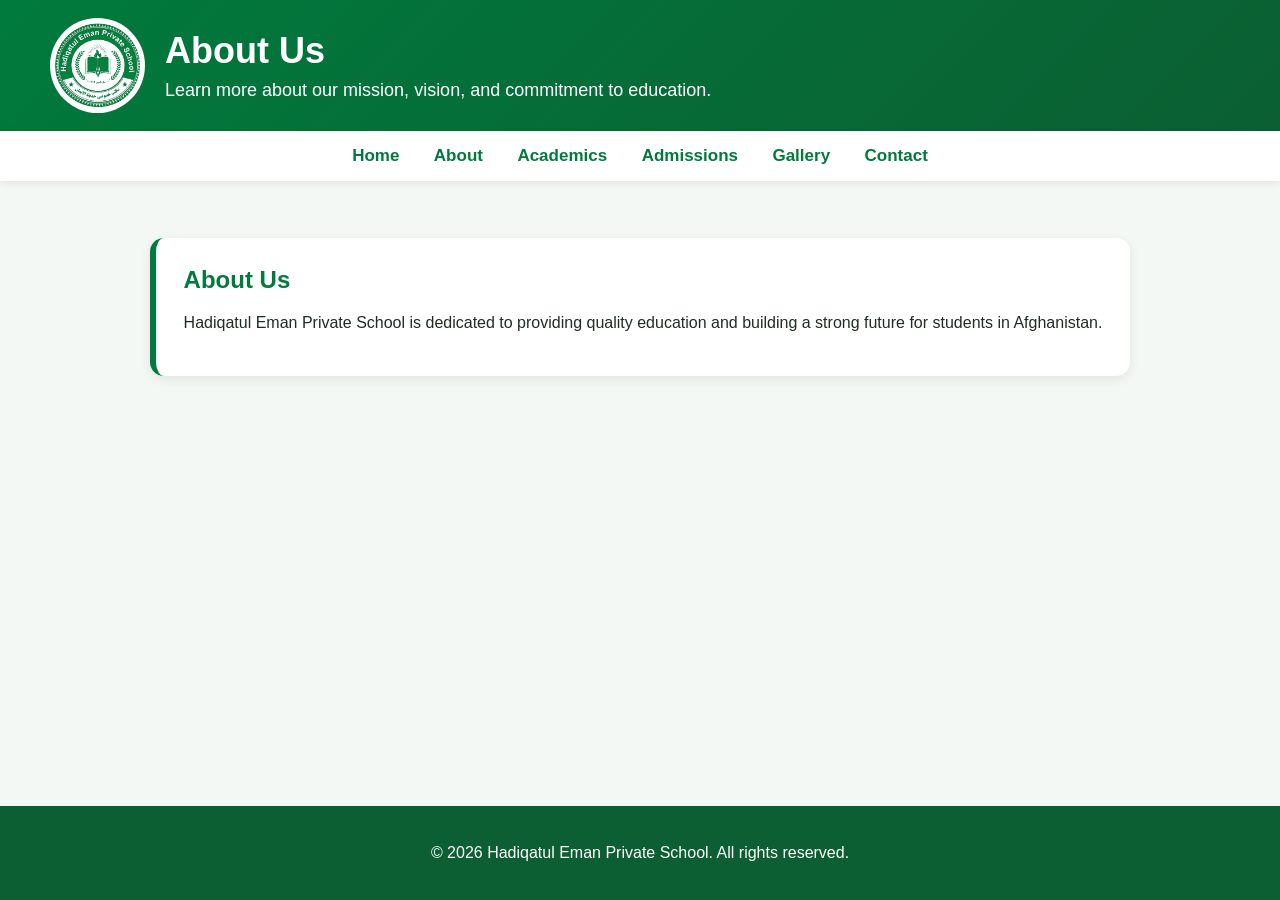
==== about.html @ a8b894a7 "Add files via upload" ====
<!DOCTYPE html>
<html>
<head>
  <title>About - Hadiqatul Eman Private School</title>

  <style>
    html, body {
      height: 100%;
      margin: 0;
    }

    body {
      font-family: Arial, sans-serif;
      background: #f4f8f5;
      color: #1f2d24;
      display: flex;
      flex-direction: column;
    }

    header {
      background: linear-gradient(135deg, #007a3d, #0b5f32);
      color: white;
      padding: 18px 50px;
      display: flex;
      align-items: center;
      gap: 20px;
    }

    .logo {
      width: 85px;
      height: 85px;
      border-radius: 50%;
      background: white;
      object-fit: cover;
      padding: 5px;
    }

    .header-text h1 {
      margin: 0;
      font-size: 36px;
    }

    .header-text p {
      margin: 8px 0 0;
      font-size: 18px;
    }

    nav {
      background: white;
      padding: 15px;
      text-align: center;
      box-shadow: 0 2px 8px rgba(0,0,0,0.08);
    }

    nav a {
      margin: 15px;
      color: #007a3d;
      text-decoration: none;
      font-weight: bold;
      font-size: 17px;
    }

    nav a:hover {
      color: #0b5f32;
      text-decoration: underline;
    }

    section {
      padding: 35px;
      max-width: 1100px;
      margin: auto;
      flex: 1;
    }

    .box {
      background: white;
      padding: 28px;
      margin: 22px 0;
      border-radius: 14px;
      border-left: 6px solid #007a3d;
      box-shadow: 0 3px 12px rgba(0,0,0,0.08);
    }

    .box h2 {
      color: #007a3d;
      margin-top: 0;
    }

    footer {
      background: #0b5f32;
      color: white;
      text-align: center;
      padding: 22px;
      margin-top: auto;
    }
  </style>
</head>

<body>

  <!-- ✅ FIXED HEADER -->
  <header>
    <img src="images/1.jpg" class="logo">

    <div class="header-text">
      <h1>About Us</h1>
      <p>Learn more about our mission, vision, and commitment to education.</p>
    </div>
  </header>

  <nav>
    <a href="index.html">Home</a>
    <a href="about.html">About</a>
    <a href="academics.html">Academics</a>
    <a href="admissions.html">Admissions</a>
    <a href="gallery.html">Gallery</a>
    <a href="contact.html">Contact</a>
  </nav>

  <section>
    <div class="box">
      <h2>About Us</h2>
      <p>
        Hadiqatul Eman Private School is dedicated to providing quality education
        and building a strong future for students in Afghanistan.
      </p>
    </div>
  </section>

  <footer>
    <p>© 2026 Hadiqatul Eman Private School. All rights reserved.</p>
  </footer>

</body>
</html>
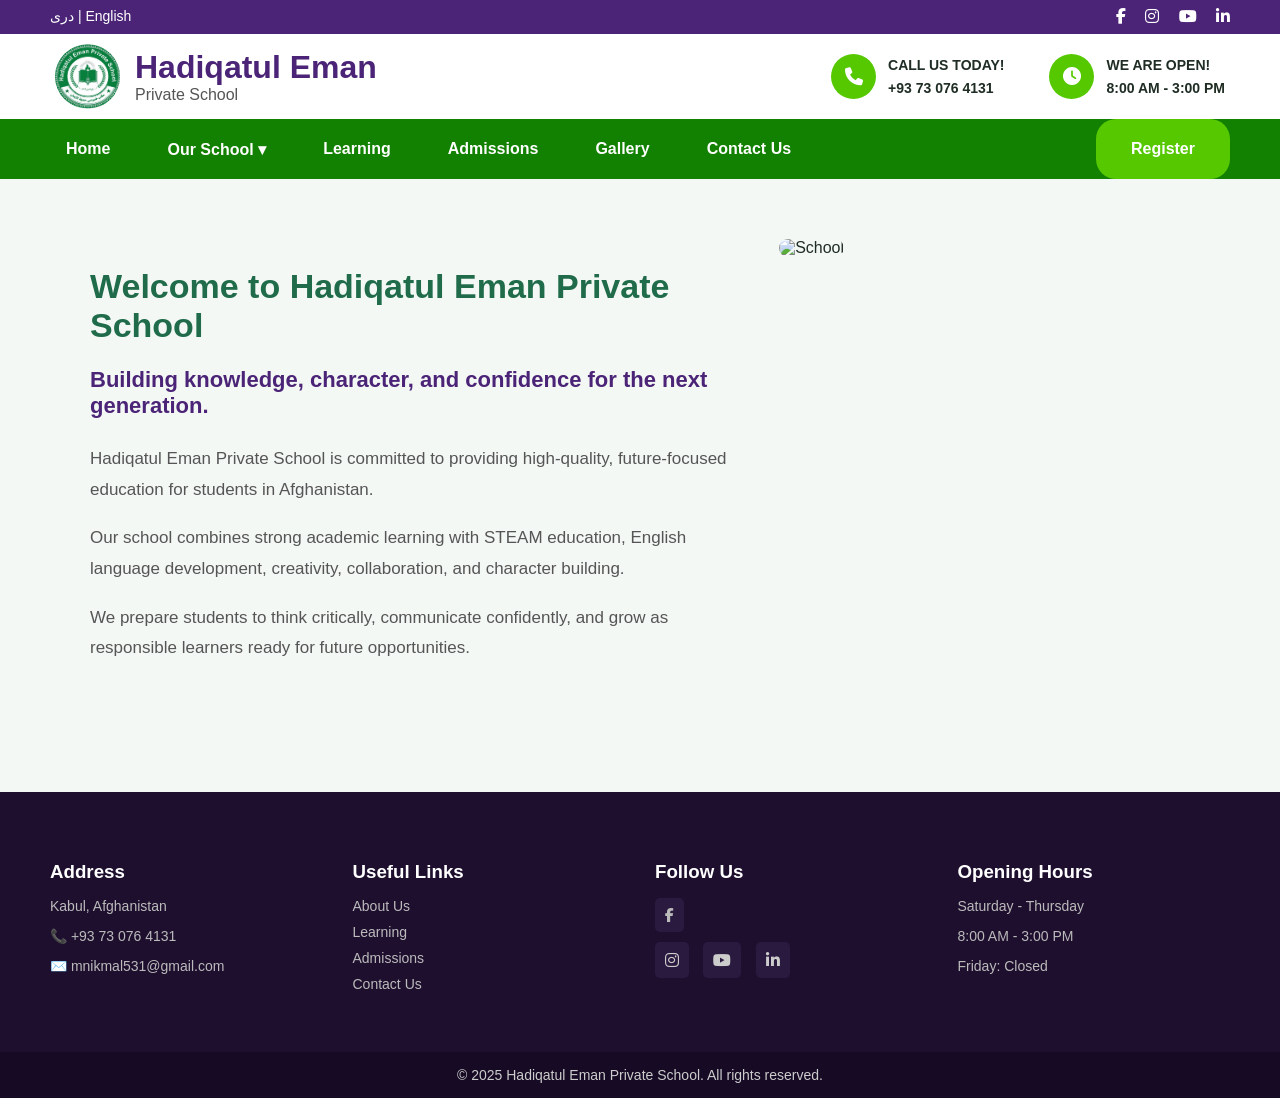
==== commit 96148948: "Add files via upload" ====
--- a/about.html
+++ b/about.html
@@ -3,133 +3,197 @@
 <head>
   <title>About - Hadiqatul Eman Private School</title>
 
-  <style>
-    html, body {
-      height: 100%;
-      margin: 0;
-    }
+  <!-- ICONS -->
+  <link rel="stylesheet" href="https://cdnjs.cloudflare.com/ajax/libs/font-awesome/6.5.0/css/all.min.css">
 
-    body {
-      font-family: Arial, sans-serif;
-      background: #f4f8f5;
-      color: #1f2d24;
-      display: flex;
-      flex-direction: column;
-    }
-
-    header {
-      background: linear-gradient(135deg, #007a3d, #0b5f32);
-      color: white;
-      padding: 18px 50px;
-      display: flex;
-      align-items: center;
-      gap: 20px;
-    }
-
-    .logo {
-      width: 85px;
-      height: 85px;
-      border-radius: 50%;
-      background: white;
-      object-fit: cover;
-      padding: 5px;
-    }
-
-    .header-text h1 {
-      margin: 0;
-      font-size: 36px;
-    }
-
-    .header-text p {
-      margin: 8px 0 0;
-      font-size: 18px;
-    }
-
-    nav {
-      background: white;
-      padding: 15px;
-      text-align: center;
-      box-shadow: 0 2px 8px rgba(0,0,0,0.08);
-    }
-
-    nav a {
-      margin: 15px;
-      color: #007a3d;
-      text-decoration: none;
-      font-weight: bold;
-      font-size: 17px;
-    }
-
-    nav a:hover {
-      color: #0b5f32;
-      text-decoration: underline;
-    }
-
-    section {
-      padding: 35px;
-      max-width: 1100px;
-      margin: auto;
-      flex: 1;
-    }
-
-    .box {
-      background: white;
-      padding: 28px;
-      margin: 22px 0;
-      border-radius: 14px;
-      border-left: 6px solid #007a3d;
-      box-shadow: 0 3px 12px rgba(0,0,0,0.08);
-    }
-
-    .box h2 {
-      color: #007a3d;
-      margin-top: 0;
-    }
-
-    footer {
-      background: #0b5f32;
-      color: white;
-      text-align: center;
-      padding: 22px;
-      margin-top: auto;
-    }
-  </style>
+  <!-- MAIN CSS -->
+  <link rel="stylesheet" href="style.css">
 </head>
 
 <body>
 
-  <!-- ✅ FIXED HEADER -->
+  <!-- TOP BAR -->
+  <div class="top-bar">
+    <div>دری | English</div>
+    <div class="socials">
+
+  <a href="https://www.facebook.com/share/1cGxTyn4uo/?mibextid=wwXIfr" target="_blank">
+    <i class="fab fa-facebook-f"></i>
+  </a>
+
+  <a href="#">
+    <i class="fab fa-instagram"></i>
+  </a>
+
+  <a href="#">
+    <i class="fab fa-youtube"></i>
+  </a>
+
+  <a href="#">
+    <i class="fab fa-linkedin-in"></i>
+  </a>
+
+</div>
+  </div>
+
+  <!-- HEADER (same as home) -->
   <header>
-    <img src="images/1.jpg" class="logo">
+    <div class="logo-area">
+      <img src="images/1.jpg" class="logo">
 
-    <div class="header-text">
-      <h1>About Us</h1>
-      <p>Learn more about our mission, vision, and commitment to education.</p>
+      <div>
+        <h1>Hadiqatul Eman</h1>
+        <p>Private School</p>
+      </div>
+    </div>
+
+    <div class="header-info">
+
+      <div class="info-box">
+        <div class="icon">
+          <i class="fas fa-phone"></i>
+        </div>
+        <div>
+          CALL US TODAY!<br>
+          +93 73 076 4131
+        </div>
+      </div>
+
+      <div class="info-box">
+        <div class="icon">
+          <i class="fas fa-clock"></i>
+        </div>
+        <div>
+          WE ARE OPEN!<br>
+          8:00 AM - 3:00 PM
+        </div>
+      </div>
+
     </div>
   </header>
 
+  <!-- NAV -->
   <nav>
-    <a href="index.html">Home</a>
-    <a href="about.html">About</a>
-    <a href="academics.html">Academics</a>
-    <a href="admissions.html">Admissions</a>
-    <a href="gallery.html">Gallery</a>
-    <a href="contact.html">Contact</a>
+
+    <div class="nav-left">
+      <a href="index.html">Home</a>
+      <div class="dropdown">
+  <a href="about.html" class="dropbtn">Our School ▾</a>
+
+  <div class="dropdown-content">
+  <a href="about.html">About Hadiqatul Eman Private School</a>
+  <a href="principal-message.html">Principal's Message</a>
+  <a href="facilities.html">Campus and Facilities</a>
+  <a href="transportation.html">Transportation Services</a>
+  <a href="classes.html">Classes and Grade Levels</a>
+  <a href="term-dates.html">Term Dates</a>
+</div>
+</div>
+      <a href="academics.html">Learning</a>
+      <a href="admissions.html">Admissions</a>
+      <a href="gallery.html">Gallery</a>
+      <a href="contact.html">Contact Us</a>
+    </div>
+
+    <a href="admissions.html" class="register">Register</a>
   </nav>
 
-  <section>
-    <div class="box">
-      <h2>About Us</h2>
+ 
+
+<!-- ABOUT CONTENT -->
+<section class="about-modern">
+
+  <div class="about-container">
+
+    <div class="about-text">
+      <h1>Welcome to Hadiqatul Eman Private School</h1>
+      <h3>Building knowledge, character, and confidence for the next generation.</h3>
+
       <p>
-        Hadiqatul Eman Private School is dedicated to providing quality education
-        and building a strong future for students in Afghanistan.
+        Hadiqatul Eman Private School is committed to providing high-quality,
+        future-focused education for students in Afghanistan.
+      </p>
+
+      <p>
+        Our school combines strong academic learning with STEAM education,
+        English language development, creativity, collaboration, and character building.
+      </p>
+
+      <p>
+        We prepare students to think critically, communicate confidently,
+        and grow as responsible learners ready for future opportunities.
       </p>
     </div>
+
+    <div class="about-image">
+      <img src="images/9.JPEG " alt="School">
+    </div>
+
+  </div>
+
+</section>
+
+
+
+
+
+
+  
   </section>
 
-  <footer>
-    <p>© 2026 Hadiqatul Eman Private School. All rights reserved.</p>
-  </footer>
+
+
+ <!-- NEW FOOTER -->
+<footer class="footer">
+
+  <div class="footer-container">
+
+    <!-- ADDRESS -->
+    <div class="footer-box">
+      <h3>Address</h3>
+      <p>Kabul, Afghanistan</p>
+      <p>📞 +93 73 076 4131</p>
+      <p>✉️ mnikmal531@gmail.com</p>
+    </div>
+
+    <!-- LINKS -->
+    <div class="footer-box">
+      <h3>Useful Links</h3>
+      <a href="about.html">About Us</a>
+      <a href="academics.html">Learning</a>
+      <a href="admissions.html">Admissions</a>
+      <a href="contact.html">Contact Us</a>
+    </div>
+
+    <!-- SOCIAL -->
+    <div class="footer-box">
+      <h3>Follow Us</h3>
+      <div class="footer-socials">
+        <a href="https://www.facebook.com/share/1cGxTyn4uo/?mibextid=wwXIfr" target="_blank">
+  <i class="fab fa-facebook-f"></i>
+</a>
+        <i class="fab fa-instagram"></i>
+        <i class="fab fa-youtube"></i>
+        <i class="fab fa-linkedin-in"></i>
+      </div>
+    </div>
+
+    <!-- HOURS -->
+    <div class="footer-box">
+      <h3>Opening Hours</h3>
+      <p>Saturday - Thursday</p>
+      <p>8:00 AM - 3:00 PM</p>
+      <p>Friday: Closed</p>
+    </div>
+
+  </div>
+
+  <!-- BOTTOM -->
+  <div class="footer-bottom">
+    © 2025 Hadiqatul Eman Private School. All rights reserved.
+  </div>
+
+</footer>
 
 </body>
 </html>
--- a/style.css
+++ b/style.css
@@ -0,0 +1,772 @@
+body {
+  font-family: Arial, sans-serif;
+  margin: 0;
+  background: #f4f8f5;
+  color: #1f2d24;
+}
+
+/* TOP BAR */
+.top-bar {
+  background: #4b2477;
+  color: white;
+  padding: 8px 50px;
+  display: flex;
+  justify-content: space-between;
+  font-size: 14px;
+}
+
+.socials a {
+  color: white;
+  margin-left: 15px;
+  font-size: 16px;
+  text-decoration: none;
+}
+
+.socials a:hover {
+  color: #55c800;
+}
+
+/* HEADER */
+header {
+  background: white;
+  padding: 10px 55px;
+  display: flex;
+  align-items: center;
+  justify-content: space-between;
+}
+
+.logo-area {
+  display: flex;
+  align-items: center;
+  gap: 15px;
+}
+
+.logo {
+  width: 65px;
+  height: 65px;
+  border-radius: 50%;
+  object-fit: cover;
+}
+
+.logo-area h1 {
+  margin: 0;
+  color: #4b2477;
+  font-size: 32px;
+}
+
+.logo-area p {
+  margin: 0;
+  color: #555;
+  font-size: 16px;
+}
+
+/* PHONE + HOURS INFO */
+.header-info {
+  display: flex;
+  gap: 45px;
+  align-items: center;
+  font-weight: bold;
+}
+
+.info-box {
+  display: flex;
+  align-items: center;
+  gap: 12px;
+  font-size: 14px;
+  line-height: 1.6;
+}
+
+.icon {
+  width: 45px;
+  height: 45px;
+  background: #55c800;
+  color: white;
+  display: flex;
+  align-items: center;
+  justify-content: center;
+  border-radius: 50%;
+  font-size: 18px;
+}
+
+/* NAV BAR */
+nav {
+  background: #128000;
+  padding: 0 50px;
+  display: flex;
+  align-items: center;
+  height: 60px;
+
+  position: sticky;
+  top: 0;
+  z-index: 999;
+}
+
+.nav-left {
+  display: flex;
+  gap: 25px;
+}
+
+nav a {
+  color: white;
+  text-decoration: none;
+  font-weight: bold;
+  font-size: 16px;
+  padding: 10px 16px;
+  border-radius: 20px;   /* 👈 THIS MAKES IT ROUNDED */
+  transition: 0.3s;
+}
+
+nav a:hover {
+  background: #4b2477;
+  color: white;
+}
+
+/* REGISTER BUTTON */
+.register {
+  margin-left: auto;
+  background: #55c800;
+  padding: 0 35px;
+  height: 60px;
+  display: flex;
+  align-items: center;
+}
+
+.register:hover {
+  background: #66e000;
+}
+
+/* MAIN SECTIONS */
+section {
+  padding: 35px;
+  max-width: 1100px;
+  margin: auto;
+}
+
+.section-title {
+  text-align: center;
+  color: #007a3d;
+}
+
+.hero-img {
+  width: 100%;
+  height: 360px;
+  object-fit: cover;
+  border-radius: 16px;
+  box-shadow: 0 5px 18px rgba(0,0,0,0.15);
+}
+
+/* CARD BOXES */
+.box {
+  background: white;
+  padding: 28px;
+  margin: 22px 0;
+  border-radius: 14px;
+  border-left: 6px solid #007a3d;
+  box-shadow: 0 3px 12px rgba(0,0,0,0.08);
+}
+
+.box h2 {
+  color: #007a3d;
+  margin-top: 0;
+}
+
+/* GALLERY */
+.gallery {
+  display: flex;
+  flex-wrap: wrap;
+  gap: 14px;
+  justify-content: center;
+}
+
+.gallery img {
+  width: 300px;
+  height: 210px;
+  object-fit: cover;
+  border-radius: 14px;
+  box-shadow: 0 3px 10px rgba(0,0,0,0.12);
+}
+
+/* FOOTER */
+footer {
+  background: #1e0f2f;
+  color: #ccc;
+  margin-top: 50px;
+}
+
+.footer-container {
+  display: flex;
+  flex-wrap: wrap;
+  justify-content: space-between;
+  padding: 50px;
+  gap: 30px;
+}
+
+.footer-box {
+  flex: 1;
+  min-width: 200px;
+}
+
+.footer-box h3 {
+  color: white;
+  margin-bottom: 15px;
+}
+
+.footer-box p,
+.footer-box a {
+  display: block;
+  margin-bottom: 10px;
+  color: #bbb;
+  text-decoration: none;
+  font-size: 14px;
+}
+
+.footer-box a:hover {
+  color: #55c800;
+}
+
+.footer-socials i {
+  margin-right: 10px;
+  background: #2a1a3f;
+  padding: 10px;
+  border-radius: 5px;
+  cursor: pointer;
+}
+
+.footer-socials i:hover {
+  background: #55c800;
+  color: white;
+}
+
+.footer-bottom {
+  text-align: center;
+  padding: 15px;
+  background: #160a25;
+  font-size: 14px;
+}
+
+/* HERO SLIDER */
+.slider {
+  position: relative;
+  width: 100%;
+  height: 520px;
+  overflow: hidden;
+  border-radius: 16px;
+  box-shadow: 0 5px 18px rgba(0,0,0,0.15);
+}
+
+.slide {
+  display: none;
+  width: 100%;
+  height: 100%;
+  object-fit: cover;
+}
+
+.slide.active {
+  display: block;
+}
+
+.prev,
+.next {
+  position: absolute;
+  top: 50%;
+  transform: translateY(-50%);
+  background: rgba(0,0,0,0.45);
+  color: white;
+  border: none;
+  font-size: 30px;
+  padding: 12px 18px;
+  cursor: pointer;
+  border-radius: 50%;
+}
+
+.prev {
+  left: 18px;
+}
+
+.next {
+  right: 18px;
+}
+
+.prev:hover,
+.next:hover {
+  background: rgba(0,0,0,0.7);
+}
+
+/* WELCOME SECTION */
+.welcome-section {
+  max-width: 1100px;
+  margin: 0px auto;
+  padding: 20px;
+}
+
+/* CENTER TITLE */
+.welcome-title {
+  text-align: center;
+  font-size: 36px;
+  margin-bottom: 30px;
+  color: #1f6b4a;
+}
+
+.welcome-title span {
+  color: #4b2477;
+}
+
+/* LEFT + RIGHT LAYOUT */
+.welcome-content {
+  display: flex;
+  align-items: center;
+  gap: 40px;
+}
+
+.welcome-text {
+  flex: 1;
+}
+
+.welcome-text p {
+  font-size: 17px;
+  line-height: 1.7;
+  color: #555;
+}
+
+.read-more-btn {
+  display: inline-block;
+  margin-top: 15px;
+  background: #4b2477;
+  color: white;
+  padding: 12px 25px;
+  text-decoration: none;
+  font-weight: bold;
+  border-radius: 4px;
+}
+
+.read-more-btn:hover {
+  background: #1f6b4a;
+}
+
+/* IMAGE RIGHT */
+.welcome-image {
+  flex: 1;
+}
+
+.welcome-image img {
+  width: 100%;
+  border-radius: 16px;
+  box-shadow: 0 5px 18px rgba(0,0,0,0.15);
+}
+
+
+/* WHY SECTION */
+.why-section {
+  display: flex;
+  align-items: center;
+  gap: 40px;
+  max-width: 1100px;
+  margin: 40px auto;
+  padding: 20px;
+
+  flex-direction: row-reverse;   /* 👈 ADD THIS LINE */
+}
+
+.why-image {
+  flex: 1;
+}
+
+.why-image img {
+  width: 100%;
+  border-radius: 12px;
+}
+
+.why-text {
+  flex: 1;
+}
+
+.why-text h2 {
+  font-size: 32px;
+  color: #4b2477;
+}
+
+.why-text h2 span {
+  color: #1f6b4a;
+}
+
+.why-text p {
+  margin-top: 10px;
+  color: #555;
+  line-height: 1.7;
+}
+
+/* ICONS */
+.why-icons {
+  display: flex;
+  gap: 25px;
+  margin-top: 25px;
+}
+
+.why-item {
+  text-align: center;
+}
+
+.circle {
+  width: 60px;
+  height: 60px;
+  background: #1f6b4a;
+  color: white;
+  display: flex;
+  align-items: center;
+  justify-content: center;
+  border-radius: 50%;
+  font-size: 24px;
+  margin: auto;
+}
+
+.why-item p {
+  margin-top: 8px;
+  font-size: 14px;
+}
+
+
+
+
+
+/* LEARNING CYCLE SECTION */
+.learning-cycle-section {
+  max-width: 1100px;
+  margin: 50px auto;
+  padding: 30px;
+  display: flex;
+  align-items: center;
+  gap: 50px;
+}
+
+/* LEFT TEXT */
+.cycle-text {
+  flex: 1;
+}
+
+.cycle-text h2 {
+  font-size: 36px;
+  color: #1f6b4a;
+  margin-bottom: 15px;
+}
+
+.cycle-text p {
+  font-size: 17px;
+  line-height: 1.8;
+  color: #555;
+}
+
+/* RIGHT CIRCLE AREA */
+.circle-cycle {
+  flex: 1;
+  position: relative;
+  width: 520px;
+  height: 520px;
+  border: 6px dashed #1f6b4a;
+  border-radius: 50%;
+  margin: auto;
+}
+
+/* CIRCLE ITEMS */
+.cycle-node {
+  position: absolute;
+  width: 130px;
+  height: 130px;
+  background: white;
+  border: 5px solid #55c800;
+  border-radius: 50%;
+  text-align: center;
+  box-shadow: 0 6px 18px rgba(0,0,0,0.15);
+  display: flex;
+  flex-direction: column;
+  align-items: center;
+  justify-content: center;
+}
+
+/* IMAGE INSIDE EACH CIRCLE */
+.cycle-node img {
+  width: 58px;
+  height: 58px;
+  border-radius: 50%;
+  object-fit: cover;
+  margin-bottom: 6px;
+}
+
+.cycle-node h3 {
+  margin: 0;
+  font-size: 16px;
+  color: #1f6b4a;
+}
+
+/* POSITIONS AROUND CIRCLE */
+.node-1 {
+  top: -35px;
+  left: 195px;
+}
+
+.node-2 {
+  top: 120px;
+  right: -45px;
+}
+
+.node-3 {
+  bottom: 20px;
+  right: 40px;
+}
+
+.node-4 {
+  bottom: 20px;
+  left: 40px;
+}
+
+.node-5 {
+  top: 120px;
+  left: -45px;
+}
+
+/* HOVER EFFECT */
+.cycle-node:hover {
+  transform: scale(1.08);
+  transition: 0.3s;
+}
+
+
+
+
+
+
+/* HIGHLIGHTS SECTION */
+.highlights-section {
+  max-width: 1100px;
+  margin: 50px auto;
+  padding: 30px;
+}
+
+.highlights-container {
+  display: flex;
+  gap: 25px;
+  margin-top: 30px;
+}
+
+.highlight-card {
+  flex: 1;
+  background: white;
+  border-radius: 16px;
+  overflow: hidden;
+  box-shadow: 0 6px 18px rgba(0,0,0,0.12);
+  text-align: center;
+  transition: 0.3s ease;
+}
+
+.highlight-card:hover {
+  transform: translateY(-8px);
+}
+
+.highlight-card img {
+  width: 100%;
+  height: 190px;
+  object-fit: cover;
+}
+
+.highlight-card h3 {
+  color: #1f6b4a;
+  font-size: 22px;
+  margin: 20px 15px 10px;
+}
+
+.highlight-card p {
+  color: #555;
+  padding: 0 20px;
+  line-height: 1.6;
+}
+
+.highlight-card a {
+  display: inline-block;
+  margin: 15px 0 25px;
+  background: #4b2477;
+  color: white;
+  padding: 10px 20px;
+  border-radius: 4px;
+  text-decoration: none;
+  font-weight: bold;
+}
+
+.highlight-card a:hover {
+  background: #1f6b4a;
+}
+
+
+/* DROPDOWN MENU */
+.dropdown {
+  position: relative;
+}
+
+.dropbtn {
+  display: block;
+}
+
+.dropdown-content {
+  display: none;
+  position: absolute;
+  top: 60px;
+  left: 0;
+  background: white;
+  min-width: 280px;
+  box-shadow: 0 6px 18px rgba(0,0,0,0.15);
+  z-index: 1000;
+}
+
+.dropdown-content a {
+  display: block;
+  color: #555;
+  padding: 14px 22px;
+  font-size: 14px;
+  font-weight: normal;
+}
+
+.dropdown-content a:hover {
+  background: #f4f8f5;
+  color: #1f6b4a;
+}
+
+.dropdown:hover .dropdown-content {
+  display: block;
+}
+
+
+/* PAGE HERO */
+.page-hero {
+  max-width: 100%;
+  height: 320px;
+  margin: 0;
+  padding: 0;
+  background: linear-gradient(rgba(0,0,0,0.55), rgba(0,0,0,0.55)), url("images/11.jpg");
+  background-size: cover;
+  background-position: center;
+  display: flex;
+  align-items: center;
+}
+
+.page-hero-overlay {
+  max-width: 1100px;
+  margin: auto;
+  width: 100%;
+  color: white;
+  padding: 30px;
+}
+
+.page-hero-overlay h1 {
+  font-size: 36px;
+  margin-bottom: 15px;
+}
+
+.page-hero-overlay p {
+  font-size: 16px;
+}
+
+/* ABOUT PAGE */
+.about-modern {
+  padding: 60px 20px;
+}
+
+.about-container {
+  max-width: 1100px;
+  margin: auto;
+  display: flex;
+  gap: 50px;
+  align-items: flex-start;
+}
+
+.about-text {
+  flex: 1.4;
+}
+
+.about-text h1 {
+  font-size: 34px;
+  color: #1f6b4a;
+  margin-bottom: 12px;
+}
+
+.about-text h3 {
+  color: #4b2477;
+  font-size: 22px;
+  margin-bottom: 25px;
+}
+
+.about-text p {
+  color: #555;
+  line-height: 1.8;
+  font-size: 17px;
+  margin-bottom: 18px;
+}
+
+.about-image {
+  flex: 1;
+}
+
+.about-image img {
+  width: 100%;
+  height: 390px;        /* 👈 THIS controls height */
+  object-fit: cover;    /* 👈 VERY IMPORTANT */
+  border-radius: 14px;
+}
+
+
+
+
+
+
+/* PRINCIPAL PAGE */
+.principal-section {
+  padding: 60px 20px;
+}
+
+.principal-container {
+  max-width: 1100px;
+  margin: auto;
+  display: flex;
+  gap: 50px;
+  align-items: center;
+}
+
+.principal-image img {
+  width: 100%;
+  height: 350px;
+  object-fit: cover;
+  border-radius: 15px;
+}
+
+.principal-text {
+  flex: 1.3;
+}
+
+.principal-text h2 {
+  color: #1f6b4a;
+  margin-bottom: 15px;
+}
+
+.principal-text p {
+  color: #555;
+  line-height: 1.8;
+  margin-bottom: 15px;
+}
+
+
+/* TRANSPORTATION HERO */
+.transport-hero {
+  background: linear-gradient(rgba(0,0,0,0.5), rgba(0,0,0,0.5)),
+              url("images/13.jpg"); /* 👈 change to your bus image */
+  background-size: cover;
+  background-position: center;
+}
+
+
+.about-image {
+  flex: 0.9;
+}
+
+.about-image img {
+  width: 100%;
+  height: 300px;
+  object-fit: cover;
+  border-radius: 15px;
+}
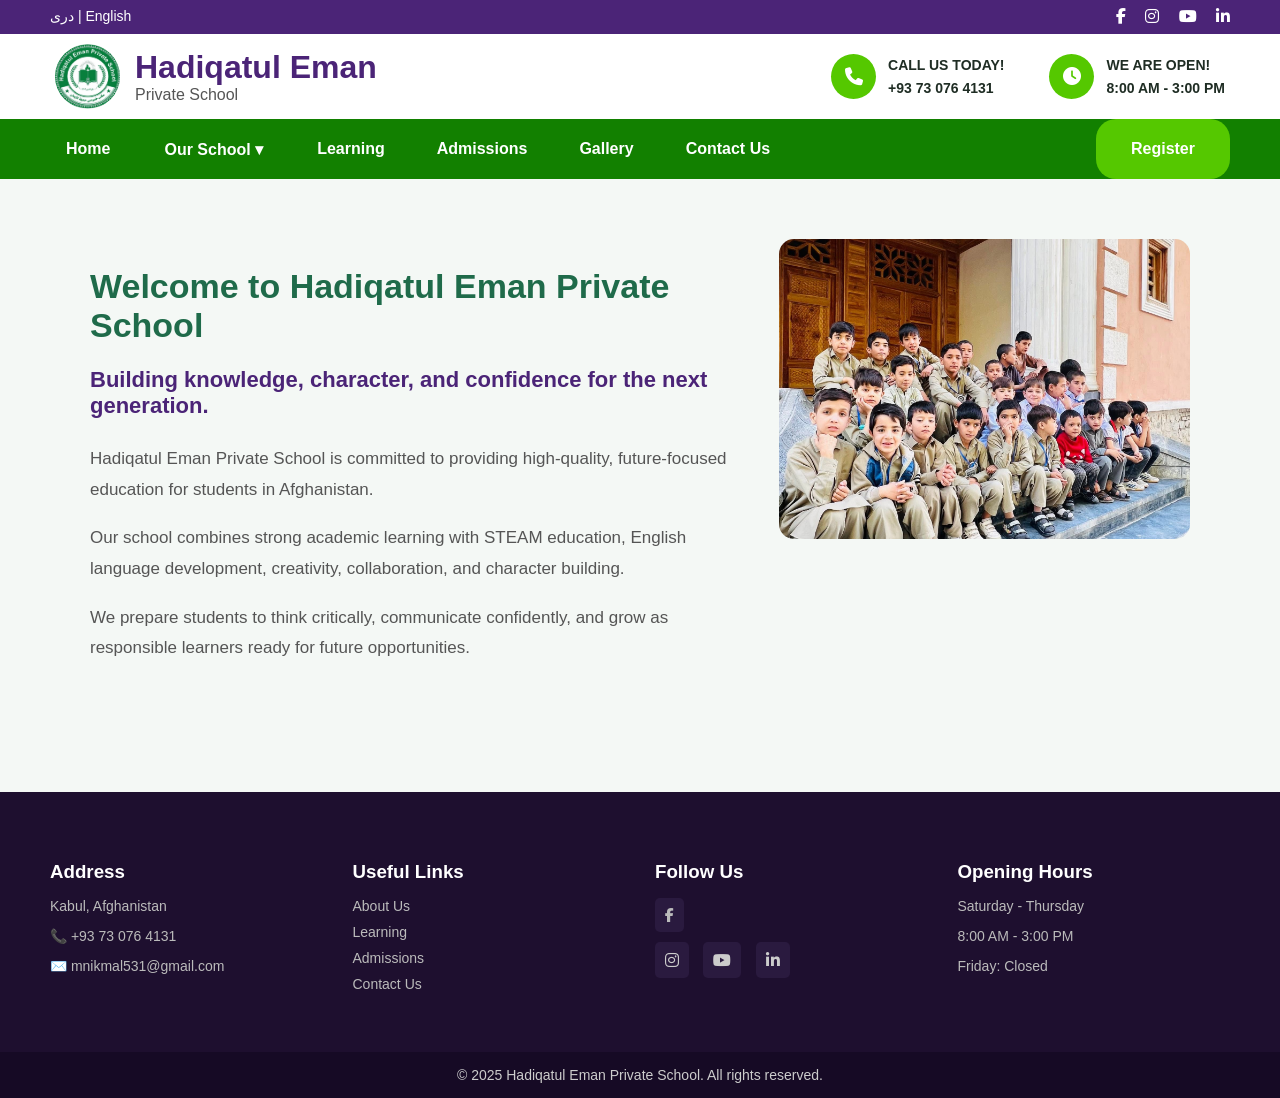
==== commit 134a3c38: "Add files via upload" ====
--- a/about.html
+++ b/about.html
@@ -126,7 +126,7 @@
     </div>
 
     <div class="about-image">
-      <img src="images/9.JPEG " alt="School">
+      <img src="images/9.jpeg " alt="School">
     </div>
 
   </div>
--- a/style.css
+++ b/style.css
@@ -88,6 +88,10 @@
   font-size: 18px;
 }
 
+
+
+
+
 /* NAV BAR */
 nav {
   background: #128000;
@@ -103,7 +107,8 @@
 
 .nav-left {
   display: flex;
-  gap: 25px;
+  align-items: center;   /* 👈 aligns all items */
+  gap: 20px;
 }
 
 nav a {
@@ -120,6 +125,11 @@
   background: #4b2477;
   color: white;
 }
+
+
+
+
+
 
 /* REGISTER BUTTON */
 .register {
@@ -595,13 +605,29 @@
 }
 
 
+
+
+
+
+
+
+
+
+
 /* DROPDOWN MENU */
 .dropdown {
   position: relative;
+  display: flex;
+  align-items: center;
+  height: 60px;
 }
 
 .dropbtn {
-  display: block;
+  display: flex;
+  align-items: center;
+  height: 60px;
+  padding: 0 18px;
+  border-radius: 25px;
 }
 
 .dropdown-content {
@@ -610,17 +636,18 @@
   top: 60px;
   left: 0;
   background: white;
-  min-width: 280px;
+  min-width: 320px;
   box-shadow: 0 6px 18px rgba(0,0,0,0.15);
-  z-index: 1000;
+  z-index: 9999;
 }
 
 .dropdown-content a {
   display: block;
   color: #555;
-  padding: 14px 22px;
-  font-size: 14px;
+  padding: 16px 22px;
+  font-size: 15px;
   font-weight: normal;
+  text-decoration: none;
 }
 
 .dropdown-content a:hover {
@@ -631,6 +658,17 @@
 .dropdown:hover .dropdown-content {
   display: block;
 }
+
+
+
+
+
+
+
+
+
+
+
 
 
 /* PAGE HERO */
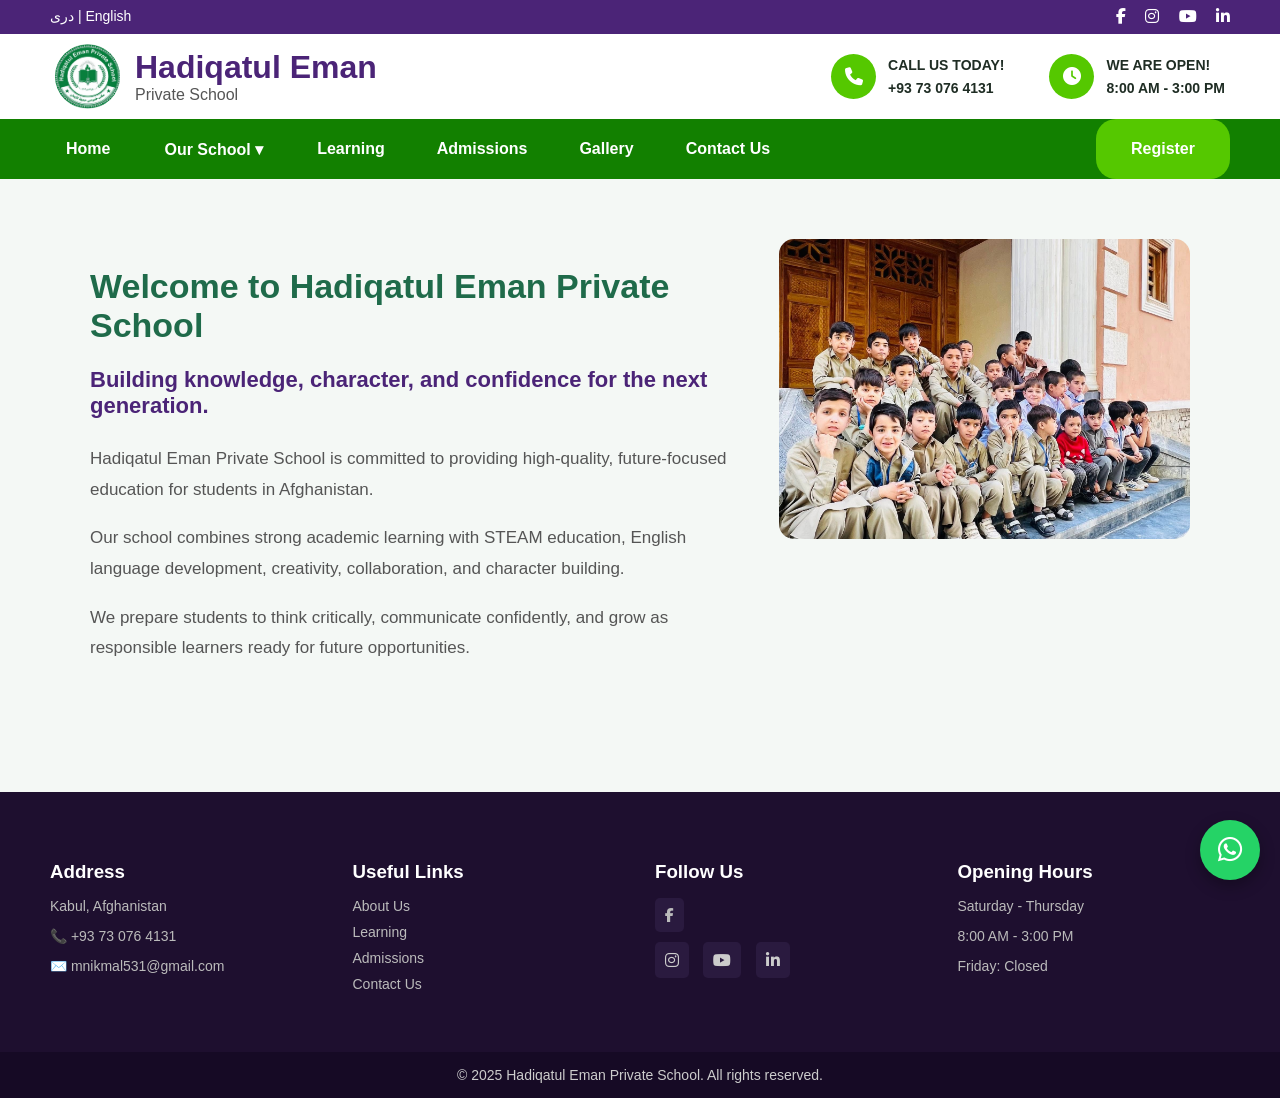
==== commit cf7472b3: "Add files via upload" ====
--- a/about.html
+++ b/about.html
@@ -195,5 +195,15 @@
 
 </footer>
 
+
+
+<!-- WHATSAPP FLOAT BUTTON -->
+<a href="https://wa.me/93730764131" target="_blank" class="whatsapp-float">
+  <i class="fab fa-whatsapp"></i>
+</a>
+
+
+
+
 </body>
 </html>
--- a/style.css
+++ b/style.css
@@ -807,4 +807,580 @@
   height: 300px;
   object-fit: cover;
   border-radius: 15px;
+}
+
+
+/* WHATSAPP FLOAT BUTTON */
+.whatsapp-float {
+  position: fixed;
+  bottom: 20px;
+  right: 20px;
+  background: #25D366;
+  color: white;
+  font-size: 28px;
+  width: 60px;
+  height: 60px;
+  border-radius: 50%;
+  display: flex;
+  align-items: center;
+  justify-content: center;
+  text-decoration: none;
+  box-shadow: 0 6px 15px rgba(0,0,0,0.3);
+  z-index: 9999;
+  transition: 0.3s;
+}
+
+.whatsapp-float:hover {
+  background: #1ebe5d;
+  transform: scale(1.1);
+}
+
+
+
+/* REGISTRATION FORM */
+.registration-section {
+  max-width: 900px;
+  margin: 50px auto;
+  padding: 20px;
+}
+
+.registration-card {
+  background: white;
+  padding: 35px;
+  border-radius: 16px;
+  box-shadow: 0 6px 18px rgba(0,0,0,0.12);
+}
+
+.registration-card h1 {
+  text-align: center;
+  color: #4b2477;
+  font-size: 36px;
+  margin-bottom: 35px;
+}
+
+.registration-card h2 {
+  color: #1f2d24;
+  margin-top: 25px;
+  margin-bottom: 20px;
+}
+
+.form-row {
+  display: flex;
+  gap: 25px;
+}
+
+.form-group {
+  flex: 1;
+  display: flex;
+  flex-direction: column;
+  margin-bottom: 20px;
+}
+
+.form-group label {
+  font-weight: bold;
+  margin-bottom: 8px;
+}
+
+.form-group input,
+.form-group select {
+  padding: 14px;
+  border: 1px solid #ccc;
+  border-radius: 8px;
+  font-size: 15px;
+}
+
+.submit-btn {
+  background: #128000;
+  color: white;
+  padding: 14px 35px;
+  border: none;
+  border-radius: 8px;
+  font-weight: bold;
+  cursor: pointer;
+  float: right;
+}
+
+.submit-btn:hover {
+  background: #4b2477;
+}
+
+
+
+
+/* ADMISSIONS PAGE */
+.admissions-info {
+  max-width: 1100px;
+  margin: 50px auto;
+  padding: 30px;
+  display: flex;
+  gap: 40px;
+  align-items: center;
+}
+
+.admissions-text {
+  flex: 1.4;
+}
+
+.admissions-text h1 {
+  color: #1f6b4a;
+  font-size: 38px;
+  margin-bottom: 10px;
+}
+
+.admissions-text h3 {
+  color: #4b2477;
+  font-size: 22px;
+  margin-bottom: 20px;
+}
+
+.admissions-text p {
+  color: #555;
+  font-size: 17px;
+  line-height: 1.8;
+}
+
+.admissions-image {
+  flex: 1;
+}
+
+.admissions-image img {
+  width: 100%;
+  height: 320px;
+  object-fit: cover;
+  border-radius: 14px;
+  box-shadow: 0 5px 18px rgba(0,0,0,0.15);
+}
+
+.admission-cards {
+  max-width: 1100px;
+  margin: 30px auto;
+  padding: 20px;
+  display: grid;
+  grid-template-columns: repeat(2, 1fr);
+  gap: 25px;
+}
+
+.admission-card {
+  background: white;
+  padding: 28px;
+  border-radius: 14px;
+  border-left: 6px solid #1f6b4a;
+  box-shadow: 0 4px 14px rgba(0,0,0,0.1);
+}
+
+.admission-card h2 {
+  color: #1f6b4a;
+  margin-top: 0;
+}
+
+.admission-card p,
+.admission-card li {
+  color: #555;
+  line-height: 1.7;
+}
+
+/* HERO SECTION */
+.hero {
+  position: relative;
+}
+
+/* TEXT OVER IMAGE */
+.hero-text {
+  position: absolute;
+  top: 50%;
+  left: 50%;
+  transform: translate(-50%, -50%);
+  text-align: center;
+  color: white;
+  z-index: 10;
+}
+
+/* TITLE STYLE */
+.hero-text h1 {
+  font-size: 48px;
+  font-weight: bold;
+  margin-bottom: 10px;
+}
+
+.hero-text span {
+  color: #c084fc; /* purple */
+}
+
+/* SUB TEXT */
+.hero-text p {
+  font-size: 18px;
+}
+
+/* DARK OVERLAY (makes text readable) */
+.slider::after {
+  content: "";
+  position: absolute;
+  top: 0;
+  left: 0;
+  width: 100%;
+  height: 100%;
+  background: rgba(0,0,0,0.4);
+}
+
+/* FADE ANIMATION */
+.hero-text {
+  animation: fadeInUp 1.5s ease;
+}
+
+@keyframes fadeInUp {
+  from {
+    opacity: 0;
+    transform: translate(-50%, -30%);
+  }
+  to {
+    opacity: 1;
+    transform: translate(-50%, -50%);
+  }
+}
+.slider {
+  position: relative;
+  height: 450px;
+  overflow: hidden;
+}
+
+.slide {
+  width: 100%;
+  height: 450px;
+  object-fit: cover;
+}
+
+/* NEW WHY CHOOSE US SECTION */
+.why-section-new {
+  max-width: 1100px;
+  margin: 50px auto;
+  padding: 30px;
+  text-align: center;
+}
+
+.why-intro h2 {
+  font-size: 38px;
+  color: #1f6b4a;
+  margin-bottom: 15px;
+}
+
+.why-intro p {
+  max-width: 900px;
+  margin: auto;
+  color: #555;
+  font-size: 17px;
+  line-height: 1.8;
+}
+
+.why-circle-row {
+  display: flex;
+  justify-content: center;
+  gap: 40px;
+  margin-top: 45px;
+  flex-wrap: wrap;
+}
+
+.why-circle-card {
+  flex: 1;
+  min-width: 250px;
+  max-width: 310px;
+  text-align: center;
+}
+
+.why-circle-card img {
+  width: 180px;
+  height: 180px;
+  object-fit: cover;
+  border-radius: 50%;
+  border: 6px solid #1f6b4a;
+  box-shadow: 0 6px 18px rgba(0,0,0,0.18);
+}
+
+.why-circle-card h3 {
+  color: #4b2477;
+  font-size: 22px;
+  margin-top: 18px;
+}
+
+.why-circle-card p {
+  color: #555;
+  line-height: 1.6;
+  font-size: 15px;
+}
+
+/* LEARNING PAGE */
+.learning-intro {
+  max-width: 1100px;
+  margin: 50px auto;
+  padding: 30px;
+  display: flex;
+  align-items: center;
+  gap: 45px;
+}
+
+.learning-text {
+  flex: 1.4;
+}
+
+.learning-text h1 {
+  color: #1f6b4a;
+  font-size: 38px;
+  margin-bottom: 10px;
+}
+
+.learning-text h3 {
+  color: #4b2477;
+  font-size: 22px;
+  margin-bottom: 20px;
+}
+
+.learning-text p {
+  color: #555;
+  line-height: 1.8;
+  font-size: 17px;
+}
+
+.learning-image {
+  flex: 1;
+}
+
+.learning-image img {
+  width: 100%;
+  height: 330px;
+  object-fit: cover;
+  border-radius: 16px;
+  box-shadow: 0 5px 18px rgba(0,0,0,0.15);
+}
+
+/* CURRICULUM */
+.curriculum-section {
+  max-width: 1100px;
+  margin: 40px auto;
+  padding: 30px;
+}
+
+.curriculum-section h2 {
+  text-align: center;
+  color: #1f6b4a;
+  font-size: 36px;
+}
+
+.curriculum-intro {
+  max-width: 850px;
+  margin: 15px auto 35px;
+  text-align: center;
+  color: #555;
+  line-height: 1.7;
+}
+
+.curriculum-cards {
+  display: flex;
+  gap: 25px;
+}
+
+.curriculum-card {
+  flex: 1;
+  background: white;
+  border-radius: 16px;
+  overflow: hidden;
+  box-shadow: 0 6px 18px rgba(0,0,0,0.12);
+}
+
+.curriculum-card img {
+  width: 100%;
+  height: 190px;
+  object-fit: cover;
+}
+
+.curriculum-card div {
+  background: #4b2477;
+  color: white;
+  padding: 25px;
+  min-height: 210px;
+  text-align: center;
+}
+
+.curriculum-card h3 {
+  margin-top: 0;
+  font-size: 20px;
+}
+
+.curriculum-card p {
+  line-height: 1.6;
+}
+
+/* DIGITAL LEARNING */
+.digital-learning {
+  max-width: 1100px;
+  margin: 50px auto;
+  padding: 30px;
+  display: flex;
+  align-items: center;
+  gap: 45px;
+}
+
+.digital-image,
+.digital-text {
+  flex: 1;
+}
+
+.digital-image img {
+  width: 100%;
+  height: 340px;
+  object-fit: cover;
+  border-radius: 16px;
+}
+
+.digital-text h2 {
+  color: #4b2477;
+  font-size: 34px;
+}
+
+.digital-text p {
+  color: #555;
+  line-height: 1.8;
+  font-size: 17px;
+}
+
+/* GALLERY PAGE */
+.gallery-page {
+  max-width: 1100px;
+  margin: 50px auto;
+  padding: 30px;
+}
+
+.gallery-page h1 {
+  text-align: center;
+  color: #4b2477;
+  font-size: 40px;
+}
+
+.gallery-intro {
+  max-width: 850px;
+  margin: 15px auto 45px;
+  text-align: center;
+  color: #555;
+  line-height: 1.8;
+  font-size: 17px;
+}
+
+.gallery-category {
+  margin-bottom: 60px;
+}
+
+.gallery-category h2 {
+  color: #1f6b4a;
+  font-size: 30px;
+  margin-bottom: 10px;
+}
+
+.gallery-category p {
+  color: #555;
+  line-height: 1.7;
+  font-size: 16px;
+  margin-bottom: 25px;
+}
+
+.gallery-grid {
+  display: grid;
+  grid-template-columns: repeat(4, 1fr);
+  gap: 18px;
+}
+
+.gallery-grid img {
+  width: 100%;
+  height: 190px;
+  object-fit: cover;
+  border-radius: 14px;
+  box-shadow: 0 4px 14px rgba(0,0,0,0.12);
+  transition: 0.3s;
+}
+
+.gallery-grid img:hover {
+  transform: scale(1.04);
+}
+
+
+/* CONTACT PAGE */
+.contact-page {
+  max-width: 1100px;
+  margin: 50px auto;
+  padding: 30px;
+}
+
+.contact-page h1 {
+  text-align: center;
+  color: #4b2477;
+  font-size: 40px;
+}
+
+.contact-intro {
+  text-align: center;
+  color: #555;
+  max-width: 800px;
+  margin: 15px auto 40px;
+  font-size: 17px;
+  line-height: 1.7;
+}
+
+.contact-layout {
+  display: flex;
+  gap: 35px;
+  align-items: flex-start;
+}
+
+.contact-info-boxes {
+  flex: 1;
+  display: flex;
+  flex-direction: column;
+  gap: 18px;
+}
+
+.contact-box {
+  display: flex;
+  align-items: center;
+  gap: 18px;
+  background: white;
+  padding: 24px;
+  border-radius: 14px;
+  text-decoration: none;
+  color: #1f2d24;
+  box-shadow: 0 4px 14px rgba(0,0,0,0.1);
+  border-left: 6px solid #1f6b4a;
+  transition: 0.3s;
+}
+
+.contact-box:hover {
+  transform: translateY(-5px);
+  border-left-color: #4b2477;
+}
+
+.contact-box i {
+  font-size: 30px;
+  color: #1f6b4a;
+  min-width: 40px;
+}
+
+.contact-box h3 {
+  margin: 0 0 6px;
+  color: #4b2477;
+}
+
+.contact-box p {
+  margin: 0;
+  color: #555;
+  line-height: 1.5;
+}
+
+.contact-map {
+  flex: 1.5;
+}
+
+.contact-map h2 {
+  color: #1f6b4a;
+  margin-bottom: 18px;
+}
+
+.contact-map iframe {
+  border-radius: 14px;
+  box-shadow: 0 5px 18px rgba(0,0,0,0.15);
 }
